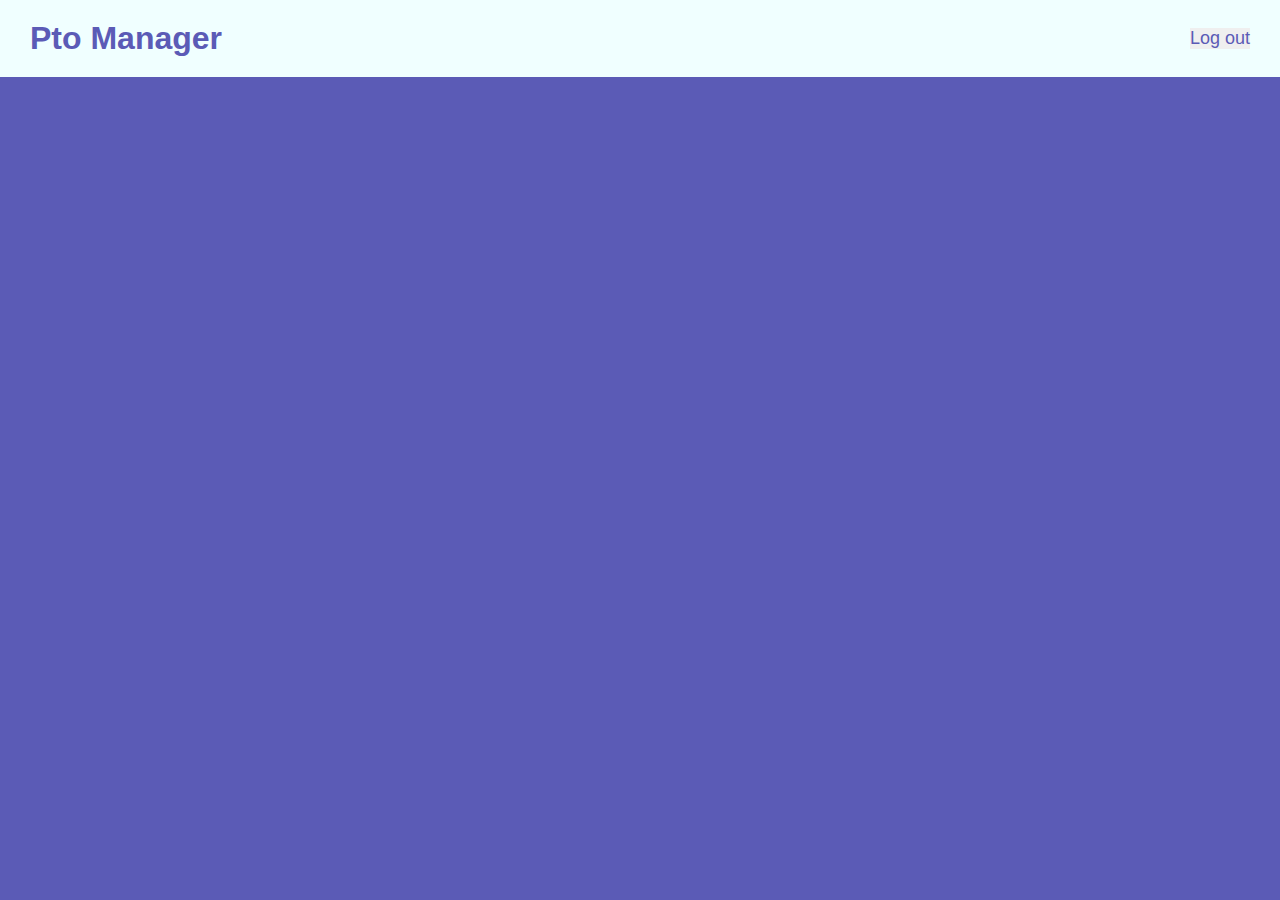
==== pages/main.html @ 4346fc77 "refresh" ====
<!DOCTYPE html>
<html lang="en">
<head>
    <meta charset="UTF-8">
    <meta name="viewport" content="width=device-width, initial-scale=1.0">
    <link rel="stylesheet" type="text/css"  media="screen" href="../styles/style.css"/>
    <title>Pto Manager</title>
</head>
<body>

    <header class="header">
        <a href="#" class="logo">Pto Manager</a>

        <nav class="navbar">
            <button id="log_out"> Log out </button>
        </nav>
    </header>
    
</body>

<script src="../scripts/sign_out.js"></script>

</html>
---- styles/style.css ----
/*assigned to all elements  */
*{
    margin: 0;
    padding: 0;
    box-sizing: border-box;
    font-family: 'Segoe UI', Tahoma, Geneva, Verdana, sans-serif;
}

body{
    display: flex;
    justify-content: center;
    align-items: center;
    min-height: 100vh;
    background:rgb(91, 91, 182) ;

    animation: transitionIN 0.75s;
}

@keyframes transitionIN {
    from{
      opacity: 0;
      transform: rotateX(-10deg);
    }

    to{
      opacity: 1;
      transform: rotateX(0);
    }
  }

.header {
    position: fixed;
    top: 0;
    left: 0;
    right: 0;
    width: 100%;
    padding: 20px 30px;
    background-color: azure;
    display: flex;
    justify-content: space-between;
    align-items: center;
    z-index: 100 ;
    margin: 0 auto;
}

.logo {
    font-size: 32px;
    color:rgb(91, 91, 182) ;
    text-decoration: none;
    font-weight: 700;
    
    
}

.navbar #log_out {
    border: none;
    outline: none;
    cursor: pointer;
    position: relative;
    font-size: 18px;
    color: rgb(91, 91, 182);
    font-weight: 500;
    text-decoration: none;
    margin-left: 40px;
}

.navbar #log_out::before{
    content: '';
    position: absolute;
    top: 100% ;
    left: 0;
    width: 0;
    height: 2px;
    background: rgb(91, 91, 182);
    transition: .3s;
}

.navbar #log_out:hover::before{
    width: 100%;
}


.navbar a {
    position: relative;
    font-size: 18px;
    color: rgb(91, 91, 182);
    font-weight: 500;
    text-decoration: none;
    margin-left: 40px;

}

.navbar a::before{
    content: '';
    position: absolute;
    top: 100% ;
    left: 0;
    width: 0;
    height: 2px;
    background: rgb(91, 91, 182);
    transition: .3s;
}

.navbar a:hover::before{
    width: 100%;
}


.wrapper{
    display: flex;
    flex-direction: column;
    align-items: center;
    width: 420px;
    background: transparent;
    border: 2px solid rgba(255,255,255,.2);
    backdrop-filter: blur(20px);
    box-shadow: 0 0 10px rgba(0,0,0,.2);
    color: white;
    font-weight: bold;
    border-radius: 10px;
    padding: 30px  40px ;
}

.wrapper h1 {
    font-size: 36px;
    text-align: center;
}

.wrapper .input-box {
    position: relative;
    width: 100%;
    height: 50px;
    margin: 30px 0;
    
}

.input-box {
    position: relative;
    width: 100%;
    height: 50px;
    margin: 30px 0;
}
.input-box input {
    width: 100%;
    height: 100%;
    background: transparent;
    border: none;
    outline: none;
    border: 2px solid rgb(255,255,255,.2);
    border-radius: 40px;
    font-size: 16px;
    color: #fff;
    padding: 20px 45px 20px 20px;
}

.input-box input::placeholder {
    color: #fff;

}

.input-box i {
    position: absolute;
    right: 20px;
    top: 50%;
    transform: translateY(-50%);
    font-size: 20px;
}

#email-error{
    position: flex;
    align-items: center;
    top: 100%;
    left: 2px;
    font-size: 16px;
    font-weight: 400;
    color: red;
    transition: top 0.5s;
}

#password-error {
    position: flex;
    align-items: center;
    top: 100%;
    left: 2px;
    font-size: 16px;
    font-weight: 400;
    color: red;
    transition: top 0.5s;

}



.wrapper #button {
    width: 100%;
    height: 45px;
    background: #fff;
    border: none;
    outline: none;
    border-radius: 40px;
    box-shadow: 0 0 10px rgba(0,0,0,1);
    cursor: pointer;
    font-size: 16px;
    color: #333;
    font-weight: 600;
}

#wrapper-message {
    width: 620px;
    background: rgb(82, 82, 165);
    border: 2px solid rgba(255,255,255,.2);
    backdrop-filter: blur(20px);
    box-shadow: 0 0 10px rgba(0,0,0,.2);
    color: white;
    border-radius: 10px;
    padding: 30px  40px ;
}

#wrapper-message h2 {
    font-size: 30px;
    padding: 30px 20px;
    text-align: center;
}

@media  screen and (max-width: 900px){
    body{
        width: 90%;
        padding-left: 15px;
        
    }
}

@media  screen and (max-width:600px) {
    body{
        width: 95%;
        padding-left: 15px ;
        padding-top: 30px;
        
    }

    .wrapper{
        height: 40%;
    }
    
}
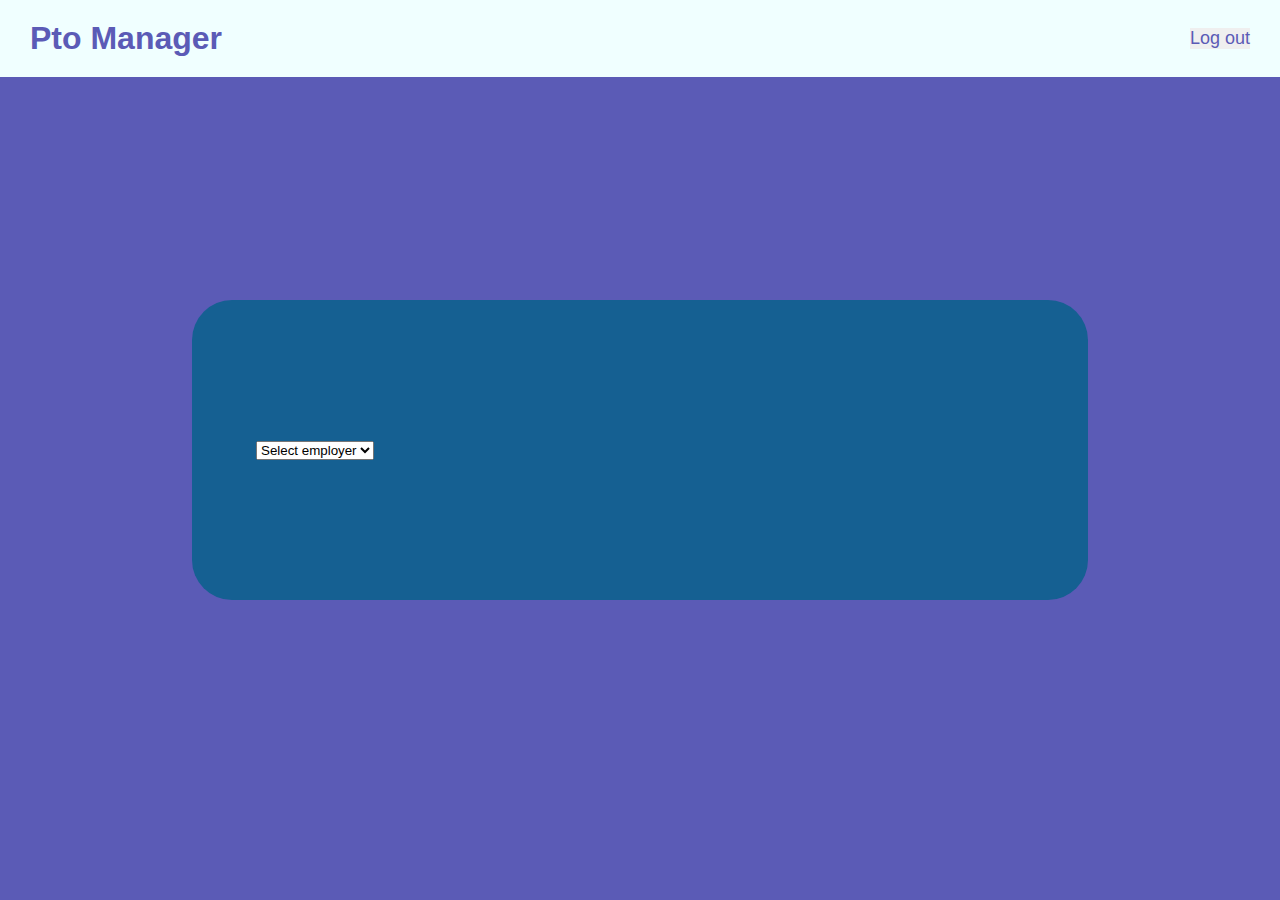
==== commit b2ccee6b: "refresh" ====
--- a/pages/main.html
+++ b/pages/main.html
@@ -1,11 +1,15 @@
 <!DOCTYPE html>
 <html lang="en">
+
 <head>
     <meta charset="UTF-8">
     <meta name="viewport" content="width=device-width, initial-scale=1.0">
-    <link rel="stylesheet" type="text/css"  media="screen" href="../styles/style.css"/>
+    <link rel="stylesheet" type="text/css" media="screen" href="../styles/style_pto.css" />
+    <link rel="stylesheet" type="text/css" media="screen" href="../styles/normalize.css" />
+    <link rel="stylesheet" href=" https://jsonplaceholder.typicode.com/users " />
     <title>Pto Manager</title>
 </head>
+
 <body>
 
     <header class="header">
@@ -15,9 +19,18 @@
             <button id="log_out"> Log out </button>
         </nav>
     </header>
-    
+
+
+    <div id="selector">
+        <select id="employer-select">
+            <option value="" selected disabled> Select employer </option>
+        </select>
+
+    </div>
+
 </body>
 
 <script src="../scripts/sign_out.js"></script>
+<script src="../scripts/pto.js"></script>
 
 </html>--- a/styles/style_pto.css
+++ b/styles/style_pto.css
@@ -0,0 +1,115 @@
+
+*{
+    margin: 0;
+    padding: 0;
+    box-sizing: border-box;
+    font-family: 'Segoe UI', Tahoma, Geneva, Verdana, sans-serif;
+}
+body{
+    display: flex;
+    justify-content: center;
+    align-items: center;
+    min-height: 100vh;
+    background:rgb(91, 91, 182) ;
+
+    animation: transitionIN 0.75s;
+}
+
+@keyframes transitionIN {
+    from{
+      opacity: 0;
+      transform: rotateX(-10deg);
+    }
+
+    to{
+      opacity: 1;
+      transform: rotateX(0);
+    }
+  }
+
+
+.header {
+    position: fixed;
+    top: 0;
+    left: 0;
+    right: 0;
+    width: 100%;
+    padding: 20px 30px;
+    background-color: azure;
+    display: flex;
+    justify-content: space-between;
+    align-items: center;
+    z-index: 100 ;
+    margin: 0 auto;
+}
+
+.navbar #log_out {
+    border: none;
+    outline: none;
+    cursor: pointer;
+    position: relative;
+    font-size: 18px;
+    color: rgb(91, 91, 182);
+    font-weight: 500;
+    text-decoration: none;
+    margin-left: 40px;
+}
+
+
+.navbar #log_out::before{
+    content: '';
+    position: absolute;
+    top: 100% ;
+    left: 0;
+    width: 0;
+    height: 2px;
+    background: rgb(91, 91, 182);
+    transition: .3s;
+}
+
+.navbar #log_out:hover::before{
+    width: 100%;
+}
+
+.logo {
+    font-size: 32px;
+    color:rgb(91, 91, 182) ;
+    text-decoration: none;
+    font-weight: 700;
+    
+    
+}
+
+
+/*inside of block where are selector and calendar*/
+#selector {
+    display: flex;
+    justify-content:space-between;
+    align-items: center;
+    width: 70%;
+    height: 300px;
+    margin: 20px 0;    
+    background-color: rgb(21, 96, 146);
+    padding: 5% 5% 5% 5%;
+    border-radius: 40px;
+    
+}
+
+
+
+@media  screen and (max-width: 900px){
+    body{
+        width: 90%;
+        padding-left: 15px;
+    }
+}
+
+@media  screen and (max-width:600px) {
+    body{
+        width: 95%;
+        padding-left: 15px ;
+        padding-top: 30px;
+        
+    }
+    
+}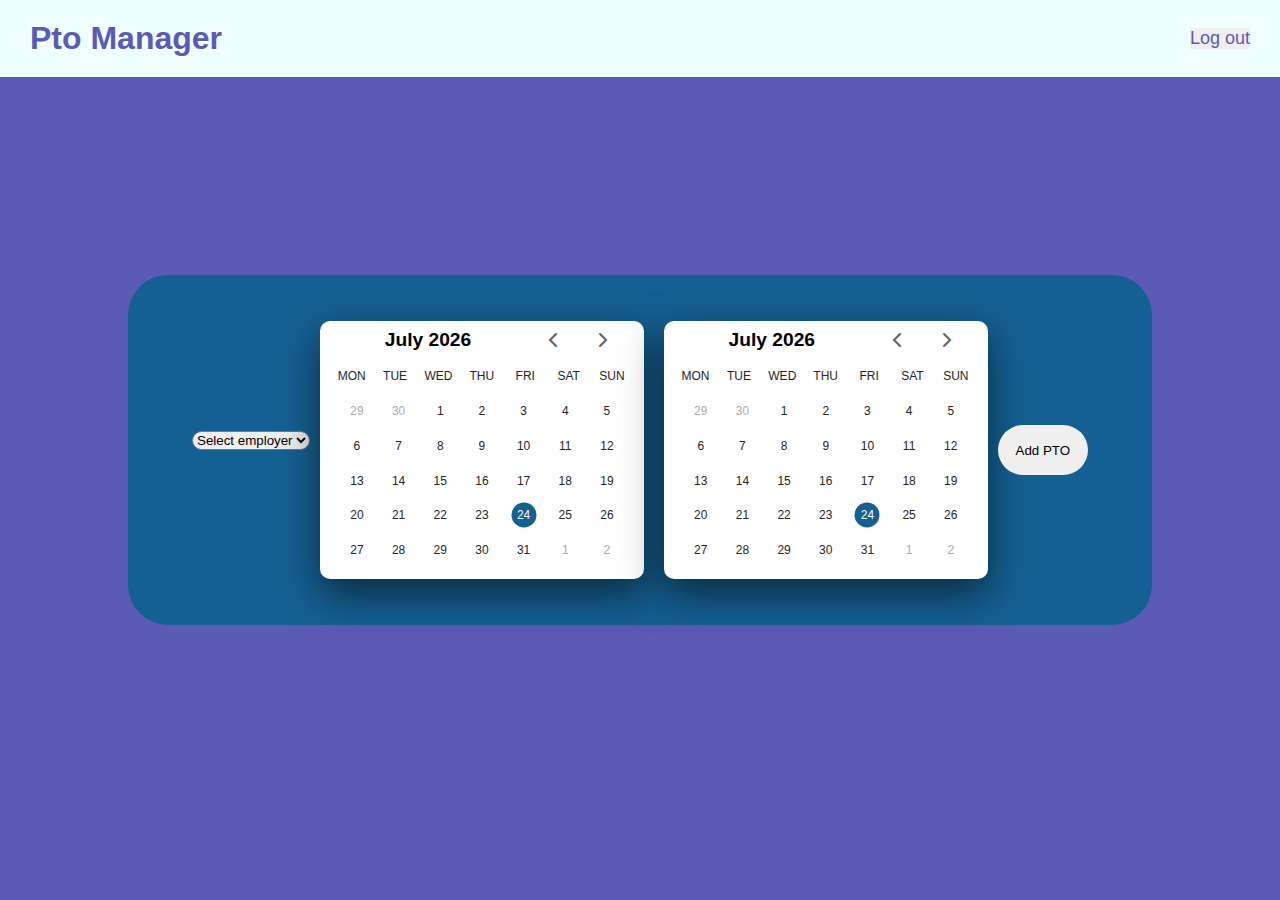
==== commit 7be0a5fa: "namjesteno do odabira datuma" ====
--- a/pages/main.html
+++ b/pages/main.html
@@ -6,7 +6,7 @@
     <meta name="viewport" content="width=device-width, initial-scale=1.0">
     <link rel="stylesheet" type="text/css" media="screen" href="../styles/style_pto.css" />
     <link rel="stylesheet" type="text/css" media="screen" href="../styles/normalize.css" />
-    <link rel="stylesheet" href=" https://jsonplaceholder.typicode.com/users " />
+    <link rel="stylesheet" href="https://cdnjs.cloudflare.com/ajax/libs/font-awesome/6.5.1/css/all.min.css">
     <title>Pto Manager</title>
 </head>
 
@@ -20,17 +20,51 @@
         </nav>
     </header>
 
-
-    <div id="selector">
+    
+    <div class="selector">
         <select id="employer-select">
             <option value="" selected disabled> Select employer </option>
         </select>
 
-    </div>
+        <!--first calendar for starting date -->
+        <div class="calendar-first">
+            <div class="header_calendar">
+                <p class="current-date"> January 2024</p>
+                <div class="icons">
+                    <span id="prev" class="fa-solid fa-chevron-left "></span>
+                    <span id="next" class="fa-solid fa-chevron-right"></span>
+                </div>
+            </div>
 
+            <div class="calendar">
+                <ul class="weeks"></ul>
+                <ul class="days"></ul>
+            </div>
+        </div>
+        <!--  Malo smanji kalendare da kad se prosiru ne prelaze kontenjer-->
+         <!--second calendar for starting date -->
+         <div class="calendar-second">
+            <div class="header_calendar">
+                <p class="current-date2"> January 2024</p>
+                <div class="icons2">
+                    <span id="prev" class="fa-solid fa-chevron-left "></span>
+                    <span id="next" class="fa-solid fa-chevron-right"></span>
+                </div>
+            </div>
+
+            <div class="calendar2">
+                <ul class="weeks2"></ul>
+                <ul class="days2"></ul>
+            </div>
+        </div>
+
+        <button class="addPto"> Add PTO </button>
+    </div>  
+        
 </body>
 
 <script src="../scripts/sign_out.js"></script>
 <script src="../scripts/pto.js"></script>
+<script src="../scripts/calendar.js"></script>
 
 </html>--- a/styles/style_pto.css
+++ b/styles/style_pto.css
@@ -1,31 +1,31 @@
-
-*{
+* {
     margin: 0;
     padding: 0;
     box-sizing: border-box;
     font-family: 'Segoe UI', Tahoma, Geneva, Verdana, sans-serif;
 }
-body{
+
+body {
     display: flex;
     justify-content: center;
     align-items: center;
     min-height: 100vh;
-    background:rgb(91, 91, 182) ;
+    background: rgb(91, 91, 182);
 
     animation: transitionIN 0.75s;
 }
 
 @keyframes transitionIN {
-    from{
-      opacity: 0;
-      transform: rotateX(-10deg);
-    }
-
-    to{
-      opacity: 1;
-      transform: rotateX(0);
-    }
-  }
+    from {
+        opacity: 0;
+        transform: rotateX(-10deg);
+    }
+
+    to {
+        opacity: 1;
+        transform: rotateX(0);
+    }
+}
 
 
 .header {
@@ -39,7 +39,7 @@
     display: flex;
     justify-content: space-between;
     align-items: center;
-    z-index: 100 ;
+    z-index: 100;
     margin: 0 auto;
 }
 
@@ -56,10 +56,10 @@
 }
 
 
-.navbar #log_out::before{
+.navbar #log_out::before {
     content: '';
     position: absolute;
-    top: 100% ;
+    top: 100%;
     left: 0;
     width: 0;
     height: 2px;
@@ -67,49 +67,201 @@
     transition: .3s;
 }
 
-.navbar #log_out:hover::before{
+.navbar #log_out:hover::before {
     width: 100%;
 }
 
 .logo {
     font-size: 32px;
-    color:rgb(91, 91, 182) ;
+    color: rgb(91, 91, 182);
     text-decoration: none;
     font-weight: 700;
-    
-    
+
+
 }
 
 
 /*inside of block where are selector and calendar*/
-#selector {
-    display: flex;
-    justify-content:space-between;
-    align-items: center;
-    width: 70%;
-    height: 300px;
-    margin: 20px 0;    
+.selector {
+    display: flex;
+    justify-content: space-around;
+    align-items: center;
+    width: 80%;
+    height: 350px;
+    margin: 10px auto;
     background-color: rgb(21, 96, 146);
     padding: 5% 5% 5% 5%;
     border-radius: 40px;
-    
-}
-
-
-
-@media  screen and (max-width: 900px){
-    body{
+
+}
+
+#employer-select {
+    margin-bottom: 20px;
+    border-radius: 30px;
+}
+
+
+.calendar-first ,
+.calendar-second{
+    width: 40%;
+    height: auto;
+    background: #fff;
+    border-radius: 10px;
+    box-shadow: 0 15px 40px rgba(0, 0, 0, 0.567);
+    margin: 10px 10px;
+
+}
+
+.calendar-first .header_calendar,
+.calendar-second .header_calendar {
+    display: flex;
+    align-items: center;
+    justify-content: space-between;
+
+}
+
+.header_calendar .icons ,
+.header_calendar .icons2 {
+    display: flex;
+    margin-right: 10%;
+}
+
+.header_calendar .icons span ,
+.header_calendar .icons2 span  {
+    height: 38px;
+    width: 38px;
+    margin: 0 5px;
+    cursor: pointer;
+    text-align: center;
+    line-height: 38px;
+    font-size: 1rem;
+    border-radius: 50%;
+    color: #666464;
+    user-select: none;
+
+}
+
+.header_calendar .icons span:last-child ,
+.header_calendar .icons2 span:last-child {
+    margin-right: -10px;
+}
+
+.header_calendar .icons span:hover ,
+.header_calendar .icons2 span:hover {
+    background: #fffafa;
+}
+
+
+.header_calendar .current-date ,
+.header_calendar .current-date2 {
+    font-size: 1.2rem;
+    font-weight: bold;
+    margin-left: 20%;
+}
+
+.calendar,
+.calendar2{
+    padding: 10px;
+    display: flex;
+    flex-direction: column;
+}
+
+.calendar ul,
+.calendar2 ul {
+    display: flex;
+    list-style: none;
+    flex-wrap: wrap;
+    text-align: center;
+}
+
+.calendar ul li,
+.calendar2 ul li {
+    position: relative;
+    color: #262525;
+    width: calc(100%/7);
+    font-size: 12px;
+}
+
+.calendar .weeks li ,
+.calendar2 .weeks2 li {
+    font-weight: 500;
+    cursor: default;
+}
+.calendar .days ,
+.calendar2 .days2 {
+    margin: 2%;
+}
+
+.calendar .days li,
+.calendar2 .days2 li {
+    cursor: pointer;
+    margin-top: 15px;
+    margin-bottom: 2%;
+    z-index: 1;
+    position: relative;
+}
+
+.days li.inactive,
+.days2 li.inactive {
+    color: #aaa;
+}
+
+.days li.active,
+.days2 li.active {
+    color: #fff;
+}
+
+.calendar ul li::before,
+.calendar2 ul li::before {
+    position: absolute;
+    content: "";
+    height: 25px;
+    width: 25px;
+    top: 50%;
+    left: 50%;
+    border-radius: 50%;
+    z-index: -1;
+    transform: translate(-50%, -50%);
+    background: white;
+}
+
+.days li:hover::before,
+.days2 li:hover::before {
+    background: #fffafa;
+}
+
+.days li.active::before,
+.days2 li.active::before {
+    background: rgb(21, 96, 146);
+    ;
+}
+
+.addPto {
+    border-radius: 30px;
+    width: 100px;
+    height: 50px;
+    border: none;
+    outline: none;
+    cursor: pointer;
+    position: relative;
+}
+
+
+
+
+@media screen and (max-width: 900px) {
+    body {
         width: 90%;
         padding-left: 15px;
     }
 }
 
-@media  screen and (max-width:600px) {
-    body{
+@media screen and (max-width:600px) {
+    body {
         width: 95%;
-        padding-left: 15px ;
+        padding-left: 15px;
         padding-top: 30px;
-        
-    }
-    
+
+    }
+
 }